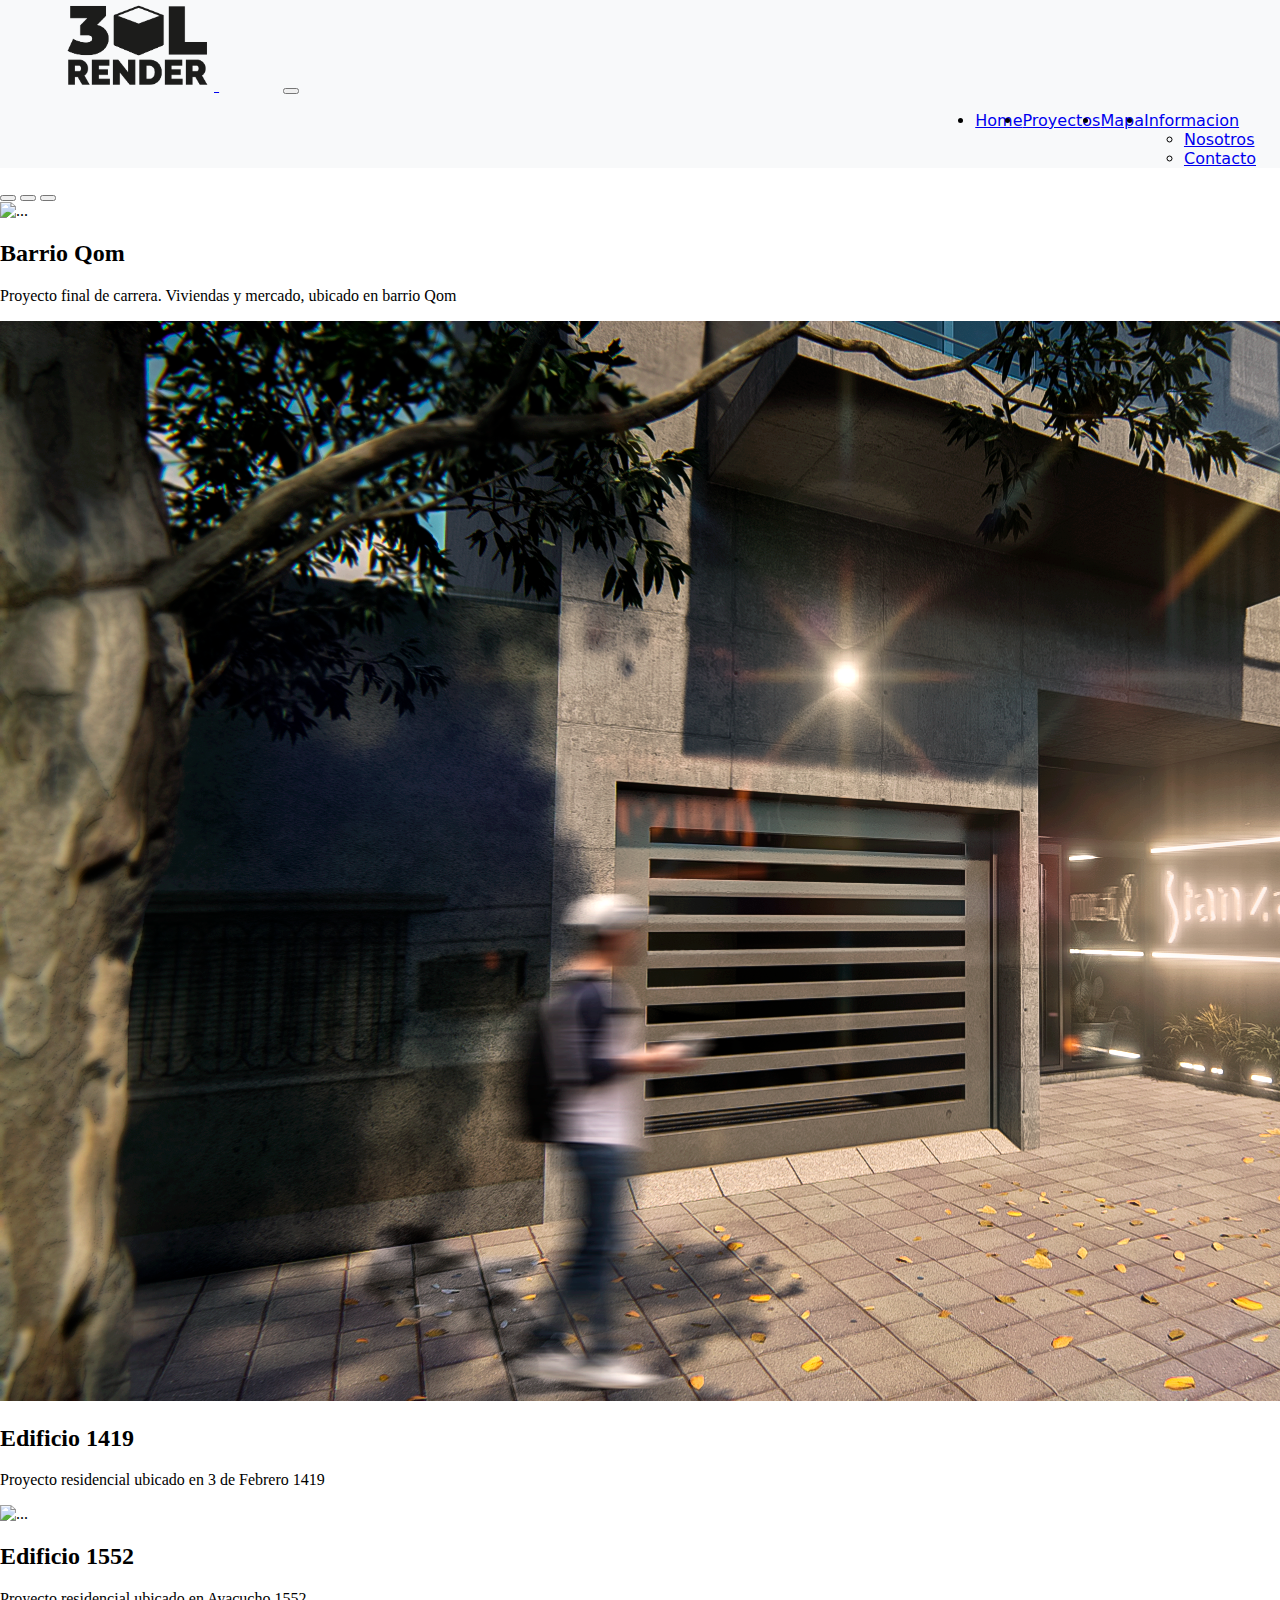
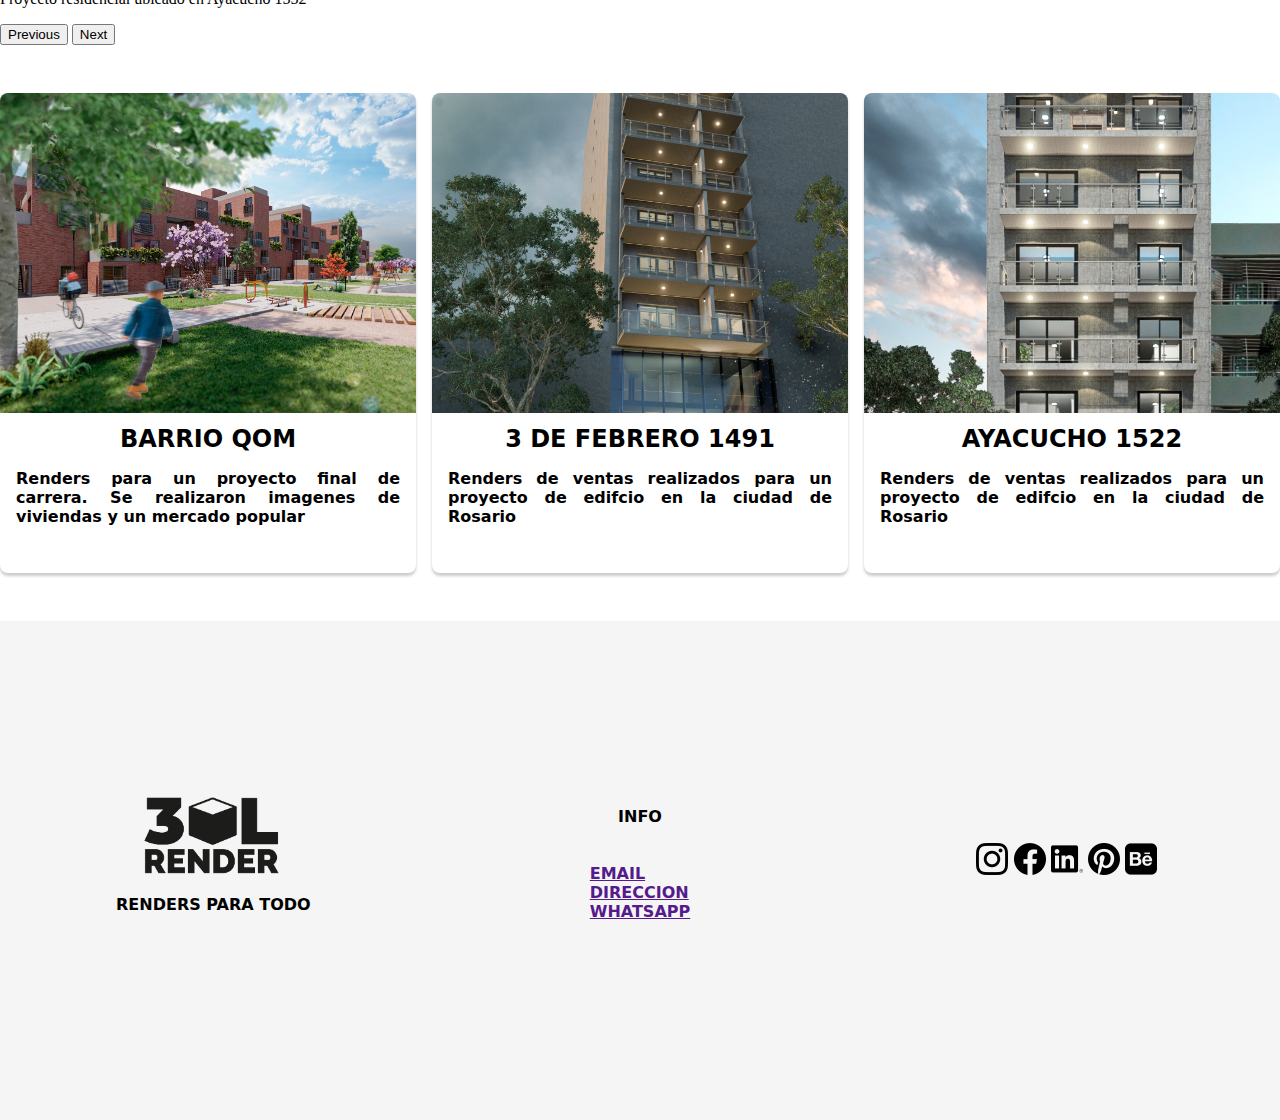
==== index.html @ 4061dcc8 "agregue los archivos a subir al repositorio e ignore la carpeta modules y los json" ====
<!DOCTYPE html>
<html lang="en">

<head>
  <meta charset="UTF-8">
  <meta http-equiv="X-UA-Compatible" content="IE=edge">
  <meta name="viewport" content="width=device-width, initial-scale=1.0">
  <meta name="Pagina Home de RENDER 3 L"
    content="Pagina web que ofrece los servicios de realizado de renders para arquitectura, ingenieria y urbanismo">
  <meta name="keywords" content="home, render, arquitectura, imagen, ingenieria, fotomontaje, infografia">
  <title> TRABAJO 02 </title>

  <!-- LINK BOOTSTRAP-->
  <link href="https://cdn.jsdelivr.net/npm/bootstrap@5.3.0-alpha3/dist/css/bootstrap.min.css" rel="stylesheet"
    integrity="sha384-KK94CHFLLe+nY2dmCWGMq91rCGa5gtU4mk92HdvYe+M/SXH301p5ILy+dN9+nJOZ" crossorigin="anonymous">

  <!-- LINK CSS-->
  <link rel="stylesheet" href="css/style.css">

  <!-- LINK GOOGLE FONTS-->
  <link rel="preconnect" href="https://fonts.googleapis.com">
  <link rel="preconnect" href="https://fonts.gstatic.com" crossorigin>
  <link href="https://fonts.googleapis.com/css2?family=Roboto:ital,wght@0,100;1,900&display=swap" rel="stylesheet">

  <!-- LINK GOOGLE FONTS SEGUNDA FUENTE-->
  <link rel="preconnect" href="https://fonts.googleapis.com">
  <link rel="preconnect" href="https://fonts.gstatic.com" crossorigin>
  <link href="https://fonts.googleapis.com/css2?family=Montserrat:wght@900&display=swap" rel="stylesheet">

</head>

<body>
  <header>
    <div class="row navbar-container ">
      <nav class="navbar navbar-expand-lg bg-body-tertiary text-black fw-bold text-uppercase fs-5">
        <div class="container-fluid container-seccion">
          <a class="navbar-brand" href="#">
            <img src="./img/logo.png" alt="logo en blanco y negro de la marca" width="150px">
          </a>
          <button class="navbar-toggler" type="button" data-bs-toggle="collapse"
            data-bs-target="#navbarSupportedContent" aria-controls="navbarSupportedContent" aria-expanded="false"
            aria-label="Toggle navigation">
            <span class="navbar-toggler-icon"></span>
          </button>
          <div class="collapse navbar-collapse" id="navbarSupportedContent">
            <ul class="navbar-nav me-auto mb-2 mb-lg-0 posicion-paginas">
              <li class="nav-item">
                <a class="nav-link active" aria-current="page" href="./index.html">Home</a>
              </li>
              <li class="nav-item">
                <a class="nav-link" href="./pages/proyectos.html">Proyectos</a>
              </li>
              <li class="nav-item">
                <a class="nav-link" href="./pages/mapa.html">Mapa</a>
              </li>
              <li class="nav-item dropdown">
                <a class="nav-link dropdown-toggle" href="#" role="button" data-bs-toggle="dropdown"
                  aria-expanded="false">
                  Informacion
                </a>
                <ul class="dropdown-menu">
                  <li><a class="dropdown-item" href="./pages/nosotros.html">Nosotros</a></li>
                  <li><a class="dropdown-item" href="./pages/contacto.html">Contacto</a></li>
                </ul>
              </li>
            </ul>
          </div>
        </div>
      </nav>
    </div>
  </header>

  <main>
    <div id="carouselExampleCaptions" class="carousel slide carousel-1 carousel-posicion">
      <div class="carousel-indicators">
        <button type="button" data-bs-target="#carouselExampleCaptions" data-bs-slide-to="0" class="active"
          aria-current="true" aria-label="Slide 1"></button>
        <button type="button" data-bs-target="#carouselExampleCaptions" data-bs-slide-to="1"
          aria-label="Slide 2"></button>
        <button type="button" data-bs-target="#carouselExampleCaptions" data-bs-slide-to="2"
          aria-label="Slide 3"></button>
      </div>
      <div class="carousel-inner">
        <div class="carousel-item active object-fit-fill">
          <img src="./img/carrousel1.png" class="d-block w-100" alt="...">
          <div class="carousel-caption d-none d-md-block">
            <h2 class="carousel-titulo text-black fw-bold text-uppercase fs-3">Barrio Qom</h2>
            <p class="carousel-parrafo text-black fs-5"> Proyecto final de carrera. Viviendas y mercado, ubicado en
              barrio Qom</p>
          </div>
        </div>
        <div class="carousel-item">
          <img src="./img/carrousel2.png" class="d-block w-100" alt="...">
          <div class="carousel-caption d-none d-md-block">
            <h2 class="carousel-titulo  text-black fw-bold text-uppercase fs-3"> Edificio 1419</h2>
            <p class="carousel-parrafo text-black fs-5"> Proyecto residencial ubicado en 3 de Febrero 1419</p>
          </div>
        </div>
        <div class="carousel-item">
          <img src="./img/carrousel3.png" class="d-block w-100" alt="...">
          <div class="carousel-caption d-none d-md-block ">
            <h2 class="carousel-titulo  text-white fw-bold text-uppercase fs-3">Edificio 1552</h2>
            <p class="carousel-parrafo text-white fs-5">Proyecto residencial ubicado en Ayacucho 1552</p>
          </div>
        </div>
      </div>
      <button class="carousel-control-prev" type="button" data-bs-target="#carouselExampleCaptions"
        data-bs-slide="prev">
        <span class="carousel-control-prev-icon" aria-hidden="true"></span>
        <span class="visually-hidden">Previous</span>
      </button>
      <button class="carousel-control-next" type="button" data-bs-target="#carouselExampleCaptions"
        data-bs-slide="next">
        <span class="carousel-control-next-icon" aria-hidden="true"></span>
        <span class="visually-hidden">Next</span>
      </button>
    </div>

    <!-- Proyectos con Flexbox y grid -->
    <div class="cajitas-contenedor">
      <div class="cajitahija">
        <img src="./img/caj1.png" alt="">
        <h3>Barrio Qom</h3>
        <p>Renders para un proyecto final de carrera. Se realizaron imagenes de viviendas y un mercado popular</p>
        <a href="./pages/proyectos.html"></a>
      </div>
      <div class="cajitahija">
        <img src="./img/caj2.png" alt="">
        <h3>3 de Febrero 1491</h3>
        <p>Renders de ventas realizados para un proyecto de edifcio en la ciudad de Rosario</p>
        <a href="./pages/proyectos.html"></a>
      </div>
      <div class="cajitahija">
        <img src="./img/caj3.png" alt="">
        <h3>Ayacucho 1522</h3>
        <p>Renders de ventas realizados para un proyecto de edifcio en la ciudad de Rosario</p>
        <a href="./pages/proyectos.html"></a>
      </div>
  </main>

  <footer>
    <div class="container-footer">
      <div class="footer-column01">
        <img src="./img/logo.png" alt="" class="logo-image">
        <p class="logo-description">Renders para todo<br></p>
      </div>
      <div class="footer-column02">
        <h4 class="footer-titles">Info</h4>
        <p class="footer-links">
          <a href="" target="_blank">
            <span class="footer-link">Email
              <br>
            </span>
          </a>
          <a href="">
            <span class="footer-link">Direccion
              <br>
            </span>
          </a>
          <a href="">
            <span class="footer-link">Whatsapp
              <br>
            </span>
          </a>
      </div>
      <br>
      <div class="footer-column03">
        <div class="icon">
          <img src="./img/instagram.png" alt="Instagram icon">
          <img src="./img/facebook.png" alt="Facebook Icon">
          <img src="./img/linkedin.png" alt="LinkedIn Icon">
          <img src="./img/pinterest.png" alt="Pinterest Icon">
          <img src="./img/behance.png" alt="Behance Icon">
        </div>
      </div>
    </div>
  </footer>

  <!-- SCRIPT -->
  <script src="https://cdn.jsdelivr.net/npm/bootstrap@5.3.0-alpha3/dist/js/bootstrap.bundle.min.js"
    integrity="sha384-ENjdO4Dr2bkBIFxQpeoTz1HIcje39Wm4jDKdf19U8gI4ddQ3GYNS7NTKfAdVQSZe"
    crossorigin="anonymous"></script>
</body>

</html>
---- css/style.css ----
body main .cajitas-contenedor {
  display: grid;
  grid-template-columns: repeat(3, 1fr);
  grid-template-rows: 100%; }

.main-contacto .formulario-contacto {
  padding: 2rem;
  margin: 1rem 3rem 5rem 3rem;
  row-gap: 2rem;
  column-gap: 2rem;
  display: flex;
  flex-direction: "";
  justify-content: center;
  align-items: ""; }
  .main-contacto .formulario-contacto .formulario-titulo {
    font-family: system-ui, -apple-system, BlinkMacSystemFont, "Segoe UI", Roboto, Oxygen, Ubuntu, Cantarell, "Open Sans", "Helvetica Neue", sans-serif;
    font-weight: 400;
    font-size: 1.5rem;
    text-transform: uppercase; }
  .main-contacto .formulario-contacto .formulario-parrafo {
    margin: 0.2rem; }

.main-mapa .mapa-contenedor {
  margin: 1rem 3rem 1rem 3rem;
  display: flex;
  flex-direction: "";
  justify-content: center;
  align-items: center; }
  .main-mapa .mapa-contenedor .mapa-titulo {
    font-family: system-ui, -apple-system, BlinkMacSystemFont, "Segoe UI", Roboto, Oxygen, Ubuntu, Cantarell, "Open Sans", "Helvetica Neue", sans-serif;
    font-weight: 300;
    font-size: 2rem;
    text-transform: uppercase;
    display: flex;
    flex-direction: "";
    justify-content: center;
    align-items: center;
    text-align: justify; }
  .main-mapa .mapa-contenedor .mapa-parrafo {
    font-family: system-ui, -apple-system, BlinkMacSystemFont, "Segoe UI", Roboto, Oxygen, Ubuntu, Cantarell, "Open Sans", "Helvetica Neue", sans-serif;
    font-weight: 100;
    font-size: 1rem;
    display: flex;
    flex-direction: "";
    justify-content: center;
    align-items: center;
    text-align: justify; }

body main .cajitas-contenedor {
  display: grid;
  grid-template-columns: repeat(3, 1fr);
  grid-template-rows: 100%; }

.main-nosotros .nosotros-titulo {
  padding: 1rem;
  margin: 1rem 3rem 1rem 3rem;
  display: flex;
  flex-direction: "";
  justify-content: center;
  align-items: center;
  font-family: system-ui, -apple-system, BlinkMacSystemFont, "Segoe UI", Roboto, Oxygen, Ubuntu, Cantarell, "Open Sans", "Helvetica Neue", sans-serif;
  font-weight: 400;
  font-size: 3rem;
  text-transform: uppercase; }

.main-nosotros .nosotros-parrafo {
  padding: 2rem;
  margin: 1rem 3rem 1rem 3rem;
  display: flex;
  flex-direction: "";
  justify-content: center;
  align-items: center;
  font-family: system-ui, -apple-system, BlinkMacSystemFont, "Segoe UI", Roboto, Oxygen, Ubuntu, Cantarell, "Open Sans", "Helvetica Neue", sans-serif;
  font-weight: 300;
  font-size: 1rem;
  text-align: justify; }

body main .cajitas-contenedor {
  display: grid;
  grid-template-columns: repeat(3, 1fr);
  grid-template-rows: 100%; }

.main-proyectos .proyectos-imagenes {
  display: grid;
  margin: 1rem 3rem 5rem 3rem;
  padding: 2rem;
  column-gap: 1rem;
  row-gap: 1rem; }
  @media screen and (min-width: 1200px) {
    .main-proyectos .proyectos-imagenes {
      grid-template-columns: repeat(6, 1fr);
      grid-template-rows: repeat(3, 20rem); } }
  @media screen and (min-width: 992px) {
    .main-proyectos .proyectos-imagenes {
      grid-template-columns: repeat(6, 1fr);
      grid-template-rows: repeat(3, 20rem); } }
  @media screen and (min-width: 600px) {
    .main-proyectos .proyectos-imagenes {
      grid-template-columns: repeat(6, 1fr);
      grid-template-rows: repeat(3, 20rem); } }
  @media screen and (max-width: 600px) {
    .main-proyectos .proyectos-imagenes {
      grid-template-columns: repeat(1fr); } }
  @media screen and (min-width: 1200px) {
    .main-proyectos .proyectos-imagenes .img-uno {
      grid-column: span 2;
      grid-row: 1; } }
  @media screen and (min-width: 992px) {
    .main-proyectos .proyectos-imagenes .img-uno {
      grid-column: span 2;
      grid-row: 1; } }
  @media screen and (min-width: 600px) {
    .main-proyectos .proyectos-imagenes .img-uno {
      grid-column: span 2;
      grid-row: 1; } }
  @media screen and (min-width: 1200px) {
    .main-proyectos .proyectos-imagenes .img-dos {
      grid-column-start: 3;
      grid-column-end: 5;
      grid-row-start: 2;
      grid-row-end: ""; } }
  @media screen and (min-width: 992px) {
    .main-proyectos .proyectos-imagenes .img-dos {
      grid-column-start: 3;
      grid-column-end: 5;
      grid-row-start: 2;
      grid-row-end: ""; } }
  @media screen and (min-width: 600px) {
    .main-proyectos .proyectos-imagenes .img-dos {
      grid-column-start: 3;
      grid-column-end: 5;
      grid-row-start: 2;
      grid-row-end: ""; } }
  @media screen and (min-width: 1200px) {
    .main-proyectos .proyectos-imagenes .img-tres {
      grid-column-start: 1;
      grid-column-end: 3;
      grid-row-start: 2;
      grid-row-end: 3; } }
  @media screen and (min-width: 992px) {
    .main-proyectos .proyectos-imagenes .img-tres {
      grid-column-start: 1;
      grid-column-end: 3;
      grid-row-start: 2;
      grid-row-end: 4; } }
  @media screen and (min-width: 600px) {
    .main-proyectos .proyectos-imagenes .img-tres {
      grid-column-start: 1;
      grid-column-end: 3;
      grid-row-start: 2;
      grid-row-end: 4; } }
  @media screen and (min-width: 1200px) {
    .main-proyectos .proyectos-imagenes .img-cuatro {
      grid-column-start: 5;
      grid-column-end: 7;
      grid-row-start: 3;
      grid-row-end: ""; } }
  @media screen and (min-width: 992px) {
    .main-proyectos .proyectos-imagenes .img-cuatro {
      grid-column-start: 5;
      grid-column-end: 7;
      grid-row-start: 3;
      grid-row-end: ""; } }
  @media screen and (min-width: 600px) {
    .main-proyectos .proyectos-imagenes .img-cuatro {
      grid-column-start: 5;
      grid-column-end: 7;
      grid-row-start: 3;
      grid-row-end: ""; } }
  @media screen and (min-width: 1200px) {
    .main-proyectos .proyectos-imagenes .img-cinco {
      grid-column-start: 4;
      grid-column-end: 6;
      grid-row-start: 1;
      grid-row-end: ""; } }
  @media screen and (min-width: 992px) {
    .main-proyectos .proyectos-imagenes .img-cinco {
      grid-column-start: 4;
      grid-column-end: 6;
      grid-row-start: 1;
      grid-row-end: ""; } }
  @media screen and (min-width: 600px) {
    .main-proyectos .proyectos-imagenes .img-cinco {
      grid-column-start: 4;
      grid-column-end: 6;
      grid-row-start: 1;
      grid-row-end: ""; } }
  .main-proyectos .proyectos-imagenes .img-seis {
    display: none; }
    @media screen and (min-width: 1200px) {
      .main-proyectos .proyectos-imagenes .img-seis {
        display: block;
        grid-column-start: 3;
        grid-column-end: 5;
        grid-row-start: 3;
        grid-row-end: ""; } }
    @media screen and (min-width: 992px) {
      .main-proyectos .proyectos-imagenes .img-seis {
        display: block;
        grid-column-start: 3;
        grid-column-end: 5;
        grid-row-start: 3;
        grid-row-end: ""; } }
    @media screen and (min-width: 600px) {
      .main-proyectos .proyectos-imagenes .img-seis {
        display: block;
        grid-column-start: 3;
        grid-column-end: 5;
        grid-row-start: 3;
        grid-row-end: ""; } }
  @media screen and (min-width: 1200px) {
    .main-proyectos .proyectos-imagenes .img-siete {
      grid-column-start: 5;
      grid-column-end: 7;
      grid-row-start: 2;
      grid-row-end: ""; } }
  @media screen and (min-width: 992px) {
    .main-proyectos .proyectos-imagenes .img-siete {
      grid-column-start: 5;
      grid-column-end: 7;
      grid-row-start: 2;
      grid-row-end: ""; } }
  @media screen and (min-width: 600px) {
    .main-proyectos .proyectos-imagenes .img-siete {
      grid-column-start: 5;
      grid-column-end: 7;
      grid-row-start: 2;
      grid-row-end: ""; } }
  .main-proyectos .proyectos-imagenes .img-ocho {
    display: none; }
    @media screen and (min-width: 1200px) {
      .main-proyectos .proyectos-imagenes .img-ocho {
        display: block;
        grid-column: 3;
        grid-row: 1;
        object-position: top 20%; } }
    @media screen and (min-width: 992px) {
      .main-proyectos .proyectos-imagenes .img-ocho {
        display: block;
        grid-column: 3;
        grid-row: 1;
        object-position: top 20%; } }
    @media screen and (min-width: 600px) {
      .main-proyectos .proyectos-imagenes .img-ocho {
        display: block;
        grid-column: 3;
        grid-row: 1;
        object-position: top 20%; } }
  .main-proyectos .proyectos-imagenes .img-nueve {
    display: none; }
    @media screen and (min-width: 1200px) {
      .main-proyectos .proyectos-imagenes .img-nueve {
        display: block;
        grid-column: 6;
        grid-row: 1; } }
    @media screen and (min-width: 992px) {
      .main-proyectos .proyectos-imagenes .img-nueve {
        display: block;
        grid-column: 6;
        grid-row: 1; } }
    @media screen and (min-width: 600px) {
      .main-proyectos .proyectos-imagenes .img-nueve {
        display: block;
        grid-column: 6;
        grid-row: 1; } }
  .main-proyectos .proyectos-imagenes div img {
    width: 100%;
    height: 100%;
    object-fit: cover;
    object-position: ""; }

/*RESET*/
body {
  margin: 0px;
  padding: 0px;
  border: 0px;
  background-color: #ffffff;
  box-sizing: border-box; }
  body header {
    background-color: #f8f9fa; }
    body header .navbar-container {
      width: 100%; }
      body header .navbar-container .navbar {
        font-family: system-ui, -apple-system, BlinkMacSystemFont, "Segoe UI", Roboto, Oxygen, Ubuntu, Cantarell, "Open Sans", "Helvetica Neue", sans-serif; }
        body header .navbar-container .navbar .container-seccion .navbar-brand {
          margin: 0rem 4rem; }
        body header .navbar-container .navbar .container-seccion .collapse .posicion-paginas {
          display: flex;
          flex-direction: "";
          justify-content: flex-end;
          align-items: "";
          width: 95%; }
          body header .navbar-container .navbar .container-seccion .collapse .posicion-paginas .nav-item .nav-link:hover {
            transform: scale(0.85); }
  body main .carousel-posicion {
    width: 100%; }
  body main .cajitas-contenedor {
    width: 90rem;
    height: 30rem;
    margin: 3rem 0rem 3rem 0rem;
    padding: ""; }
    @media screen and (min-width: 1200px) {
      body main .cajitas-contenedor {
        width: 100%;
        display: flex;
        flex-direction: "";
        justify-content: space-around;
        align-items: "";
        grid-template-columns: 1;
        column-gap: 1rem; } }
    @media screen and (min-width: 992px) {
      body main .cajitas-contenedor {
        width: 100%;
        display: flex;
        flex-direction: "";
        justify-content: space-around;
        align-items: "";
        grid-template-columns: 1;
        column-gap: 1rem; } }
    @media screen and (min-width: 600px) {
      body main .cajitas-contenedor {
        width: 100%;
        display: flex;
        flex-direction: "";
        justify-content: space-around;
        align-items: "";
        grid-template-columns: 1;
        column-gap: 1rem; } }
    @media screen and (max-width: 600px) {
      body main .cajitas-contenedor {
        width: 100%;
        height: 80rem;
        grid-template-columns: 1;
        display: flex;
        flex-direction: column;
        justify-content: center;
        align-items: center;
        flex-wrap: nowrap;
        row-gap: 1rem; } }
    @media screen and (min-width: 1200px) {
      body main .cajitas-contenedor .cajitahija {
        width: 40rem;
        height: 30rem;
        border-radius: 8px;
        box-shadow: 0px 3px 3px rgba(0, 0, 0, 0.2);
        overflow: hidden;
        text-align: center;
        transition: all 0.25s; } }
    @media screen and (min-width: 992px) {
      body main .cajitas-contenedor .cajitahija {
        width: 40rem;
        height: 30rem;
        border-radius: 8px;
        box-shadow: 0px 3px 3px rgba(0, 0, 0, 0.2);
        overflow: hidden;
        text-align: center;
        transition: all 0.25s; } }
    @media screen and (min-width: 600px) {
      body main .cajitas-contenedor .cajitahija {
        width: 30rem;
        height: 30rem;
        border-radius: 8px;
        box-shadow: 0px 3px 3px rgba(0, 0, 0, 0.2);
        overflow: hidden;
        text-align: center;
        transition: all 0.25s; } }
    @media screen and (max-width: 600px) {
      body main .cajitas-contenedor .cajitahija {
        grid-column: 1;
        width: 20rem;
        border-radius: 8px;
        box-shadow: 0px 3px 3px rgba(0, 0, 0, 0.2);
        overflow: hidden;
        text-align: center;
        transition: all 0.25s; } }
    @media screen and (min-width: 1200px) {
      body main .cajitas-contenedor .cajitahija img {
        width: 40rem;
        height: 20rem;
        object-fit: cover;
        object-position: 20%; } }
    @media screen and (min-width: 992px) {
      body main .cajitas-contenedor .cajitahija img {
        width: 40rem;
        height: 20rem;
        object-fit: cover;
        object-position: 20%; } }
    @media screen and (min-width: 600px) {
      body main .cajitas-contenedor .cajitahija img {
        width: 30rem;
        height: 20rem;
        object-fit: cover;
        object-position: 20%; } }
    @media screen and (max-width: 600px) {
      body main .cajitas-contenedor .cajitahija img {
        width: 20rem;
        height: 20rem;
        object-fit: cover;
        object-position: 20%; } }
    @media screen and (min-width: 1200px) {
      body main .cajitas-contenedor .cajitahija h3 {
        font-family: system-ui, -apple-system, BlinkMacSystemFont, "Segoe UI", Roboto, Oxygen, Ubuntu, Cantarell, "Open Sans", "Helvetica Neue", sans-serif;
        font-weight: 600;
        font-size: 1.5rem;
        margin: 0.5rem;
        text-transform: uppercase; } }
    @media screen and (min-width: 992px) {
      body main .cajitas-contenedor .cajitahija h3 {
        font-family: system-ui, -apple-system, BlinkMacSystemFont, "Segoe UI", Roboto, Oxygen, Ubuntu, Cantarell, "Open Sans", "Helvetica Neue", sans-serif;
        font-weight: 600;
        font-size: 1.5rem;
        margin: 0.5rem;
        text-transform: uppercase; } }
    @media screen and (min-width: 600px) {
      body main .cajitas-contenedor .cajitahija h3 {
        font-family: system-ui, -apple-system, BlinkMacSystemFont, "Segoe UI", Roboto, Oxygen, Ubuntu, Cantarell, "Open Sans", "Helvetica Neue", sans-serif;
        font-weight: 600;
        font-size: 1.5rem;
        margin: 0.5rem;
        text-transform: uppercase; } }
    @media screen and (max-width: 600px) {
      body main .cajitas-contenedor .cajitahija h3 {
        font-family: system-ui, -apple-system, BlinkMacSystemFont, "Segoe UI", Roboto, Oxygen, Ubuntu, Cantarell, "Open Sans", "Helvetica Neue", sans-serif;
        font-weight: 200;
        font-size: 1rem;
        margin: 0.5rem;
        text-transform: uppercase; } }
    @media screen and (min-width: 1200px) {
      body main .cajitas-contenedor .cajitahija p {
        font-family: system-ui, -apple-system, BlinkMacSystemFont, "Segoe UI", Roboto, Oxygen, Ubuntu, Cantarell, "Open Sans", "Helvetica Neue", sans-serif;
        font-weight: 600;
        font-size: 1rem;
        margin: 1rem;
        text-align: justify;
        text-transform: ""; } }
    @media screen and (min-width: 992px) {
      body main .cajitas-contenedor .cajitahija p {
        font-family: system-ui, -apple-system, BlinkMacSystemFont, "Segoe UI", Roboto, Oxygen, Ubuntu, Cantarell, "Open Sans", "Helvetica Neue", sans-serif;
        font-weight: 600;
        font-size: 1rem;
        margin: 1rem;
        text-align: justify;
        text-transform: ""; } }
    @media screen and (min-width: 600px) {
      body main .cajitas-contenedor .cajitahija p {
        font-family: system-ui, -apple-system, BlinkMacSystemFont, "Segoe UI", Roboto, Oxygen, Ubuntu, Cantarell, "Open Sans", "Helvetica Neue", sans-serif;
        font-weight: 600;
        font-size: 1rem;
        margin: 1rem;
        text-align: justify;
        text-transform: ""; } }
    @media screen and (max-width: 600px) {
      body main .cajitas-contenedor .cajitahija p {
        font-family: system-ui, -apple-system, BlinkMacSystemFont, "Segoe UI", Roboto, Oxygen, Ubuntu, Cantarell, "Open Sans", "Helvetica Neue", sans-serif;
        font-weight: 600;
        font-size: 0.9rem;
        margin: 1rem;
        text-align: justify;
        text-transform: ""; } }
  body footer .container-footer {
    background-color: whitesmoke;
    font-family: system-ui, -apple-system, BlinkMacSystemFont, "Segoe UI", Roboto, Oxygen, Ubuntu, Cantarell, "Open Sans", "Helvetica Neue", sans-serif;
    font-weight: "";
    font-size: "";
    text-align: "";
    text-transform: uppercase; }
    @media screen and (min-width: 1200px) {
      body footer .container-footer {
        width: 100%;
        height: "";
        display: grid;
        grid-template-columns: repeat(3, 1fr);
        grid-template-rows: 30rem; } }
    @media screen and (min-width: 992px) {
      body footer .container-footer {
        width: 100%;
        height: "";
        display: grid;
        grid-template-columns: repeat(3, 1fr);
        grid-template-rows: 30rem; } }
    @media screen and (min-width: 600px) {
      body footer .container-footer {
        width: 100%;
        height: "";
        display: grid;
        grid-template-columns: repeat(3, 1fr);
        grid-template-rows: 30rem; } }
    @media screen and (max-width: 600px) {
      body footer .container-footer {
        width: 100%;
        height: "";
        display: flex;
        flex-direction: column;
        justify-content: "";
        align-items: ""; } }
    @media screen and (min-width: 1200px) {
      body footer .container-footer .footer-column01 {
        grid-column: 1;
        grid-row: 1;
        display: flex;
        flex-direction: column;
        justify-content: center;
        align-items: center;
        font-family: "";
        font-weight: 600;
        font-size: 1rem; } }
    @media screen and (min-width: 992px) {
      body footer .container-footer .footer-column01 {
        grid-column: 1;
        grid-row: 1;
        display: flex;
        flex-direction: column;
        justify-content: center;
        align-items: center;
        font-family: "";
        font-weight: 600;
        font-size: 1rem; } }
    @media screen and (min-width: 600px) {
      body footer .container-footer .footer-column01 {
        grid-column: 1;
        grid-row: 1;
        display: flex;
        flex-direction: column;
        justify-content: center;
        align-items: center;
        font-family: "";
        font-weight: 600;
        font-size: 1rem; } }
    @media screen and (max-width: 600px) {
      body footer .container-footer .footer-column01 {
        display: flex;
        flex-direction: column;
        justify-content: center;
        align-items: center;
        font-family: "";
        font-weight: 600;
        font-size: 1rem; } }
    @media screen and (min-width: 1200px) {
      body footer .container-footer .footer-column01 .logo-image {
        width: 10rem; } }
    @media screen and (min-width: 992px) {
      body footer .container-footer .footer-column01 .logo-image {
        width: 10rem; } }
    @media screen and (min-width: 600px) {
      body footer .container-footer .footer-column01 .logo-image {
        width: 9rem; } }
    @media screen and (max-width: 600px) {
      body footer .container-footer .footer-column01 .logo-image {
        width: 8rem; } }
    body footer .container-footer .footer-column01 .logo-description {
      font-family: system-ui, -apple-system, BlinkMacSystemFont, "Segoe UI", Roboto, Oxygen, Ubuntu, Cantarell, "Open Sans", "Helvetica Neue", sans-serif; }
    @media screen and (min-width: 1200px) {
      body footer .container-footer .footer-column02 {
        grid-column: 2;
        grid-row: 1;
        display: flex;
        flex-direction: column;
        justify-content: center;
        align-items: center;
        font-family: system-ui, -apple-system, BlinkMacSystemFont, "Segoe UI", Roboto, Oxygen, Ubuntu, Cantarell, "Open Sans", "Helvetica Neue", sans-serif;
        font-weight: 600;
        font-size: 1rem; } }
    @media screen and (min-width: 992px) {
      body footer .container-footer .footer-column02 {
        grid-column: 2;
        grid-row: 1;
        display: flex;
        flex-direction: column;
        justify-content: center;
        align-items: center;
        font-family: system-ui, -apple-system, BlinkMacSystemFont, "Segoe UI", Roboto, Oxygen, Ubuntu, Cantarell, "Open Sans", "Helvetica Neue", sans-serif;
        font-weight: 600;
        font-size: 1rem; } }
    @media screen and (min-width: 600px) {
      body footer .container-footer .footer-column02 {
        grid-column: 2;
        grid-row: 1;
        display: flex;
        flex-direction: column;
        justify-content: center;
        align-items: center;
        font-family: system-ui, -apple-system, BlinkMacSystemFont, "Segoe UI", Roboto, Oxygen, Ubuntu, Cantarell, "Open Sans", "Helvetica Neue", sans-serif;
        font-weight: 600;
        font-size: 1rem; } }
    @media screen and (max-width: 600px) {
      body footer .container-footer .footer-column02 {
        display: flex;
        flex-direction: column;
        justify-content: center;
        align-items: center;
        font-family: system-ui, -apple-system, BlinkMacSystemFont, "Segoe UI", Roboto, Oxygen, Ubuntu, Cantarell, "Open Sans", "Helvetica Neue", sans-serif;
        font-weight: 600;
        font-size: 1rem; } }
    @media screen and (min-width: 1200px) {
      body footer .container-footer .footer-column03 {
        grid-column: 3;
        grid-row: 1;
        display: flex;
        flex-direction: "";
        justify-content: center;
        align-items: center; } }
    @media screen and (min-width: 992px) {
      body footer .container-footer .footer-column03 {
        grid-column: 3;
        grid-row: 1;
        display: flex;
        flex-direction: "";
        justify-content: center;
        align-items: center; } }
    @media screen and (min-width: 600px) {
      body footer .container-footer .footer-column03 {
        grid-column: 3;
        grid-row: 1;
        display: flex;
        flex-direction: "";
        justify-content: center;
        align-items: center; } }
    @media screen and (max-width: 600px) {
      body footer .container-footer .footer-column03 {
        display: flex;
        flex-direction: "";
        justify-content: center;
        align-items: center; } }
    body footer .container-footer .footer-column03 .icon img {
      width: 2rem;
      height: 2em; }
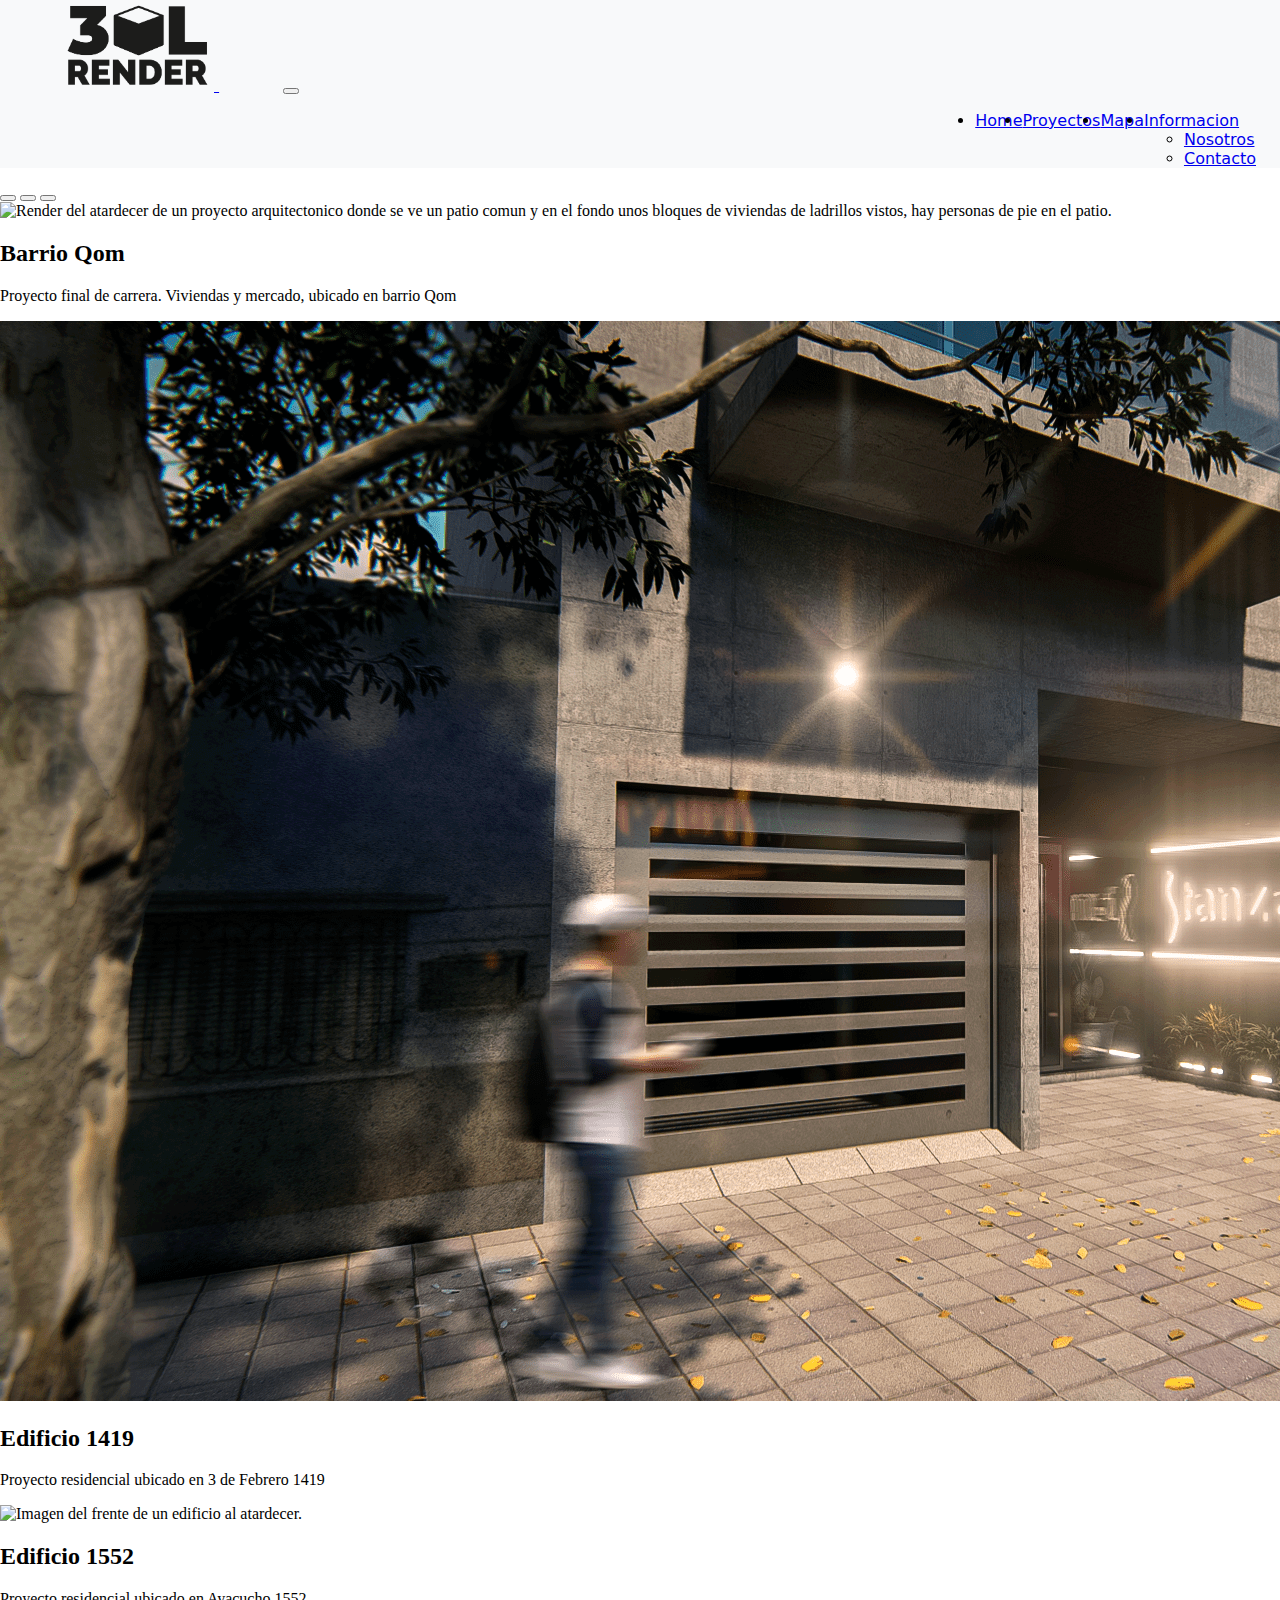
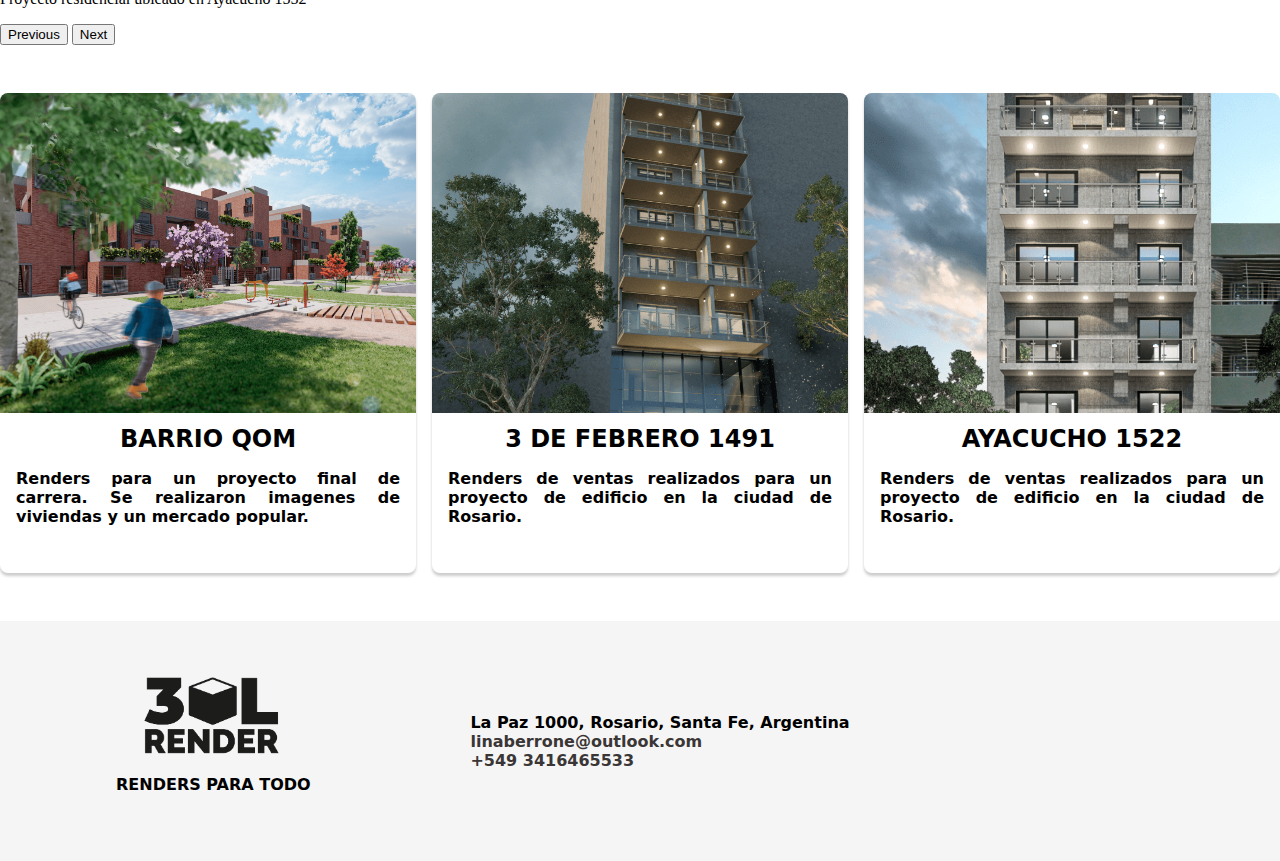
==== commit 085474c4: "trabajo final terminado y modificado con ultimas correcciones" ====
--- a/index.html
+++ b/index.html
@@ -27,12 +27,15 @@
   <link rel="preconnect" href="https://fonts.gstatic.com" crossorigin>
   <link href="https://fonts.googleapis.com/css2?family=Montserrat:wght@900&display=swap" rel="stylesheet">
 
+  <!-- SCRIPT FONTAWESOME ICONS-->
+  <script src="https://kit.fontawesome.com/64fb228fc5.js" crossorigin="anonymous"></script>
+
 </head>
 
 <body>
   <header>
     <div class="row navbar-container ">
-      <nav class="navbar navbar-expand-lg bg-body-tertiary text-black fw-bold text-uppercase fs-5">
+      <nav class="navbar navbar-expand-lg bg-body-tertiary fw-bold text-uppercase fs-5">
         <div class="container-fluid container-seccion">
           <a class="navbar-brand" href="#">
             <img src="./img/logo.png" alt="logo en blanco y negro de la marca" width="150px">
@@ -82,7 +85,8 @@
       </div>
       <div class="carousel-inner">
         <div class="carousel-item active object-fit-fill">
-          <img src="./img/carrousel1.png" class="d-block w-100" alt="...">
+          <img src="./img/carrousel1.png" class="d-block w-100"
+            alt="Render del atardecer de un proyecto arquitectonico donde se ve un patio comun y en el fondo unos bloques de viviendas de ladrillos vistos, hay personas de pie en el patio.">
           <div class="carousel-caption d-none d-md-block">
             <h2 class="carousel-titulo text-black fw-bold text-uppercase fs-3">Barrio Qom</h2>
             <p class="carousel-parrafo text-black fs-5"> Proyecto final de carrera. Viviendas y mercado, ubicado en
@@ -90,14 +94,15 @@
           </div>
         </div>
         <div class="carousel-item">
-          <img src="./img/carrousel2.png" class="d-block w-100" alt="...">
+          <img src="./img/carrousel2.png" class="d-block w-100"
+            alt="Imagen del frente de un edificio con la vereda, por la que camina una persona y esta saliendo un auto.">
           <div class="carousel-caption d-none d-md-block">
             <h2 class="carousel-titulo  text-black fw-bold text-uppercase fs-3"> Edificio 1419</h2>
             <p class="carousel-parrafo text-black fs-5"> Proyecto residencial ubicado en 3 de Febrero 1419</p>
           </div>
         </div>
         <div class="carousel-item">
-          <img src="./img/carrousel3.png" class="d-block w-100" alt="...">
+          <img src="./img/carrousel3.png" class="d-block w-100" alt="Imagen del frente de un edificio al atardecer.">
           <div class="carousel-caption d-none d-md-block ">
             <h2 class="carousel-titulo  text-white fw-bold text-uppercase fs-3">Edificio 1552</h2>
             <p class="carousel-parrafo text-white fs-5">Proyecto residencial ubicado en Ayacucho 1552</p>
@@ -119,21 +124,22 @@
     <!-- Proyectos con Flexbox y grid -->
     <div class="cajitas-contenedor">
       <div class="cajitahija">
-        <img src="./img/caj1.png" alt="">
+        <img src="./img/caj1.png"
+          alt="Imagen del patio de un complejo de viviendas de ladrillo visto, con un espacio verde de frente donde se ven adultos realizando diferentes actividades y niños jugando.">
         <h3>Barrio Qom</h3>
-        <p>Renders para un proyecto final de carrera. Se realizaron imagenes de viviendas y un mercado popular</p>
+        <p>Renders para un proyecto final de carrera. Se realizaron imagenes de viviendas y un mercado popular.</p>
         <a href="./pages/proyectos.html"></a>
       </div>
       <div class="cajitahija">
-        <img src="./img/caj2.png" alt="">
+        <img src="./img/caj2.png" alt="Frente completo de un edificio realizado en hormigon con balcones iluminados.">
         <h3>3 de Febrero 1491</h3>
-        <p>Renders de ventas realizados para un proyecto de edifcio en la ciudad de Rosario</p>
+        <p>Renders de ventas realizados para un proyecto de edificio en la ciudad de Rosario.</p>
         <a href="./pages/proyectos.html"></a>
       </div>
       <div class="cajitahija">
-        <img src="./img/caj3.png" alt="">
+        <img src="./img/caj3.png" alt="Imagen al atardecer de un edificio de frente, realizado en hormigon visto.">
         <h3>Ayacucho 1522</h3>
-        <p>Renders de ventas realizados para un proyecto de edifcio en la ciudad de Rosario</p>
+        <p>Renders de ventas realizados para un proyecto de edificio en la ciudad de Rosario.</p>
         <a href="./pages/proyectos.html"></a>
       </div>
   </main>
@@ -141,42 +147,52 @@
   <footer>
     <div class="container-footer">
       <div class="footer-column01">
-        <img src="./img/logo.png" alt="" class="logo-image">
+        <img src="./img/logo.png" alt="logo de la marca en blanco y negro 3LRENDER" class="logo-image">
         <p class="logo-description">Renders para todo<br></p>
       </div>
       <div class="footer-column02">
-        <h4 class="footer-titles">Info</h4>
-        <p class="footer-links">
-          <a href="" target="_blank">
-            <span class="footer-link">Email
-              <br>
-            </span>
-          </a>
-          <a href="">
-            <span class="footer-link">Direccion
-              <br>
-            </span>
-          </a>
-          <a href="">
-            <span class="footer-link">Whatsapp
-              <br>
-            </span>
-          </a>
-      </div>
-      <br>
+
+        <ul>
+          <li>
+            <i class="fa-solid fa-location-dot" style="color: #3b3636;"></i>
+            La Paz 1000, Rosario, Santa Fe, Argentina
+          </li>
+          <a href="mailto:linaberrone@outlook.com" class="list-link">
+            <li>
+              <i class="fa-regular fa-envelope" style="color: #3b3636;"></i>
+              linaberrone@outlook.com
+            </li>
+          </a>
+          <a href="https://api.whatsapp.com/send?phone=5493416465533" class="list-link">
+            <li>
+              <i class="fa-brands fa-whatsapp" style="color: #3b3636;"></i>
+              +549 3416465533
+            </li>
+          </a>
+        </ul>
+      </div>
       <div class="footer-column03">
-        <div class="icon">
-          <img src="./img/instagram.png" alt="Instagram icon">
-          <img src="./img/facebook.png" alt="Facebook Icon">
-          <img src="./img/linkedin.png" alt="LinkedIn Icon">
-          <img src="./img/pinterest.png" alt="Pinterest Icon">
-          <img src="./img/behance.png" alt="Behance Icon">
-        </div>
-      </div>
-    </div>
+        <div class="socialmedia-icons">
+          <a href="" class="icon-link">
+            <i class="fa-brands fa-instagram fa-2xl" style="color: #3b3636;"></i>
+          </a>
+          <a href="" class="icon-link">
+            <i class="fa-brands fa-square-facebook fa-2xl" style="color: #3b3636;"></i>
+          </a>
+          <a href="" class="icon-link">
+            <i class="fa-brands fa-linkedin fa-2xl" style="color: #3b3636;"></i>
+          </a>
+          <a href="" class="icon-link">
+            <i class="fa-brands fa-square-pinterest fa-2xl" style="color: #3b3636;"></i>
+          </a>
+          <a href="" class="icon-link">
+            <i class="fa-brands fa-square-behance fa-2xl" style="color: #3b3636;"></i>
+          </a>
+        </div>
+      </div>
   </footer>
 
-  <!-- SCRIPT -->
+  <!-- SCRIPT BOOTSTRAP -->
   <script src="https://cdn.jsdelivr.net/npm/bootstrap@5.3.0-alpha3/dist/js/bootstrap.bundle.min.js"
     integrity="sha384-ENjdO4Dr2bkBIFxQpeoTz1HIcje39Wm4jDKdf19U8gI4ddQ3GYNS7NTKfAdVQSZe"
     crossorigin="anonymous"></script>
--- a/css/style.css
+++ b/css/style.css
@@ -3,77 +3,172 @@
   grid-template-columns: repeat(3, 1fr);
   grid-template-rows: 100%; }
 
-.main-contacto .formulario-contacto {
-  padding: 2rem;
-  margin: 1rem 3rem 5rem 3rem;
-  row-gap: 2rem;
-  column-gap: 2rem;
-  display: flex;
-  flex-direction: "";
-  justify-content: center;
-  align-items: ""; }
-  .main-contacto .formulario-contacto .formulario-titulo {
-    font-family: system-ui, -apple-system, BlinkMacSystemFont, "Segoe UI", Roboto, Oxygen, Ubuntu, Cantarell, "Open Sans", "Helvetica Neue", sans-serif;
-    font-weight: 400;
-    font-size: 1.5rem;
-    text-transform: uppercase; }
-  .main-contacto .formulario-contacto .formulario-parrafo {
-    margin: 0.2rem; }
+.main-contacto .contact-container {
+  width: 100%;
+  height: 100%;
+  background-color: #ffffff;
+  display: grid;
+  grid-template-columns: 40%, 30%, 30%;
+  grid-template-rows: 55rem; }
+  .main-contacto .contact-container .left-col {
+    grid-column-start: 1;
+    grid-column-end: 2;
+    grid-row-start: 1;
+    grid-row-end: 1; }
+    .main-contacto .contact-container .left-col .imagen-contacto {
+      width: 100%;
+      height: 100%;
+      object-fit: cover;
+      object-position: ""; }
+      @media screen and (max-width: 600px) {
+        .main-contacto .contact-container .left-col .imagen-contacto {
+          display: none; } }
+  .main-contacto .contact-container .right-col {
+    grid-column-start: 2;
+    grid-column-end: 4;
+    grid-row-start: 1;
+    grid-row-end: 1;
+    padding: 6rem 3rem; }
+    .main-contacto .contact-container .right-col .formulario-titulo {
+      font-family: "Montserrat", sans-serif;
+      font-weight: 300;
+      font-size: 2.5rem;
+      text-transform: uppercase;
+      letter-spacing: 0.5rem; }
+    .main-contacto .contact-container .right-col p {
+      font-family: "Montserrat", sans-serif;
+      font-weight: 300;
+      font-size: 1rem;
+      text-align: justify;
+      width: 100%; }
+    .main-contacto .contact-container .right-col .contact-form {
+      width: 100%;
+      position: relative;
+      margin-top: 2rem;
+      padding: 1rem 0; }
+      .main-contacto .contact-container .right-col .contact-form fieldset .formulario-parrafo label {
+        width: 100%;
+        display: block;
+        font-family: system-ui, -apple-system, BlinkMacSystemFont, "Segoe UI", Roboto, Oxygen, Ubuntu, Cantarell, "Open Sans", "Helvetica Neue", sans-serif;
+        font-weight: 600;
+        font-size: 0.9rem;
+        letter-spacing: 0.1rem;
+        text-transform: uppercase; }
+      .main-contacto .contact-container .right-col .contact-form fieldset .formulario-parrafo input {
+        width: 100%;
+        display: block;
+        font-family: "Montserrat", sans-serif;
+        font-weight: 300;
+        font-size: 0.8rem;
+        border: none;
+        border-bottom: 1px solid #3B3636;
+        padding: 0.5rem 0;
+        margin-bottom: 1rem;
+        outline: none; }
+      .main-contacto .contact-container .right-col .contact-form fieldset .formulario-parrafo textarea {
+        width: 100%;
+        display: block;
+        font-family: "Montserrat", sans-serif;
+        font-weight: 300;
+        font-size: 0.8rem;
+        border: none;
+        border-bottom: 1px solid #3B3636;
+        padding: 0.5rem 0;
+        margin-bottom: 1rem;
+        outline: none; }
+      .main-contacto .contact-container .right-col .contact-form fieldset .formulario-parrafo button {
+        font-family: system-ui, -apple-system, BlinkMacSystemFont, "Segoe UI", Roboto, Oxygen, Ubuntu, Cantarell, "Open Sans", "Helvetica Neue", sans-serif;
+        font-weight: 500;
+        font-size: "";
+        text-transform: uppercase;
+        background: #3B3636;
+        color: #ffffff;
+        width: 10rem;
+        height: 2.25rem;
+        border: none;
+        border-radius: 2px;
+        outline: none;
+        cursor: pointer; }
 
 .main-mapa .mapa-contenedor {
   margin: 1rem 3rem 1rem 3rem;
   display: flex;
-  flex-direction: "";
+  flex-direction: column;
   justify-content: center;
   align-items: center; }
-  .main-mapa .mapa-contenedor .mapa-titulo {
-    font-family: system-ui, -apple-system, BlinkMacSystemFont, "Segoe UI", Roboto, Oxygen, Ubuntu, Cantarell, "Open Sans", "Helvetica Neue", sans-serif;
-    font-weight: 300;
-    font-size: 2rem;
-    text-transform: uppercase;
+  .main-mapa .mapa-contenedor .mapa-interactivo {
     display: flex;
-    flex-direction: "";
+    flex-direction: column;
     justify-content: center;
     align-items: center;
-    text-align: justify; }
-  .main-mapa .mapa-contenedor .mapa-parrafo {
-    font-family: system-ui, -apple-system, BlinkMacSystemFont, "Segoe UI", Roboto, Oxygen, Ubuntu, Cantarell, "Open Sans", "Helvetica Neue", sans-serif;
-    font-weight: 100;
-    font-size: 1rem;
-    display: flex;
-    flex-direction: "";
-    justify-content: center;
-    align-items: center;
-    text-align: justify; }
+    width: 100%;
+    height: 40rem; }
+    .main-mapa .mapa-contenedor .mapa-interactivo iframe {
+      width: 35rem;
+      height: 35rem; }
+      @media screen and (max-width: 600px) {
+        .main-mapa .mapa-contenedor .mapa-interactivo iframe {
+          width: 25rem;
+          height: 25rem; } }
+
+.main-mapa .mapa-titulo {
+  font-family: system-ui, -apple-system, BlinkMacSystemFont, "Segoe UI", Roboto, Oxygen, Ubuntu, Cantarell, "Open Sans", "Helvetica Neue", sans-serif;
+  font-weight: 400;
+  font-size: 2rem;
+  text-transform: uppercase;
+  text-align: justify;
+  letter-spacing: 0.32rem;
+  margin: 1rem; }
+  @media screen and (min-width: 600px) {
+    .main-mapa .mapa-titulo {
+      font-family: system-ui, -apple-system, BlinkMacSystemFont, "Segoe UI", Roboto, Oxygen, Ubuntu, Cantarell, "Open Sans", "Helvetica Neue", sans-serif;
+      font-weight: 400;
+      font-size: 1.5rem;
+      text-align: center; } }
+  @media screen and (max-width: 600px) {
+    .main-mapa .mapa-titulo {
+      font-family: system-ui, -apple-system, BlinkMacSystemFont, "Segoe UI", Roboto, Oxygen, Ubuntu, Cantarell, "Open Sans", "Helvetica Neue", sans-serif;
+      font-weight: 400;
+      font-size: 1.5rem;
+      text-align: center; } }
+
+.main-mapa .mapa-parrafo {
+  font-family: system-ui, -apple-system, BlinkMacSystemFont, "Segoe UI", Roboto, Oxygen, Ubuntu, Cantarell, "Open Sans", "Helvetica Neue", sans-serif;
+  font-weight: 100;
+  font-size: 1rem; }
+  @media screen and (max-width: 600px) {
+    .main-mapa .mapa-parrafo {
+      font-family: system-ui, -apple-system, BlinkMacSystemFont, "Segoe UI", Roboto, Oxygen, Ubuntu, Cantarell, "Open Sans", "Helvetica Neue", sans-serif;
+      font-weight: 300;
+      font-size: 1rem;
+      text-align: justify; } }
 
 body main .cajitas-contenedor {
   display: grid;
   grid-template-columns: repeat(3, 1fr);
   grid-template-rows: 100%; }
 
-.main-nosotros .nosotros-titulo {
-  padding: 1rem;
-  margin: 1rem 3rem 1rem 3rem;
+.main-nosotros {
+  width: 100%;
+  height: 35rem;
   display: flex;
-  flex-direction: "";
+  flex-direction: column;
   justify-content: center;
-  align-items: center;
-  font-family: system-ui, -apple-system, BlinkMacSystemFont, "Segoe UI", Roboto, Oxygen, Ubuntu, Cantarell, "Open Sans", "Helvetica Neue", sans-serif;
-  font-weight: 400;
-  font-size: 3rem;
-  text-transform: uppercase; }
-
-.main-nosotros .nosotros-parrafo {
-  padding: 2rem;
-  margin: 1rem 3rem 1rem 3rem;
-  display: flex;
-  flex-direction: "";
-  justify-content: center;
-  align-items: center;
-  font-family: system-ui, -apple-system, BlinkMacSystemFont, "Segoe UI", Roboto, Oxygen, Ubuntu, Cantarell, "Open Sans", "Helvetica Neue", sans-serif;
-  font-weight: 300;
-  font-size: 1rem;
-  text-align: justify; }
+  align-items: center; }
+  .main-nosotros .nosotros-titulo {
+    padding: 1rem;
+    margin: 1rem 3rem 1rem 3rem;
+    font-family: system-ui, -apple-system, BlinkMacSystemFont, "Segoe UI", Roboto, Oxygen, Ubuntu, Cantarell, "Open Sans", "Helvetica Neue", sans-serif;
+    font-weight: 400;
+    font-size: 3rem;
+    text-transform: uppercase; }
+  .main-nosotros .nosotros-parrafo {
+    padding: 2rem;
+    margin: 1rem 3rem 1rem 3rem;
+    font-family: system-ui, -apple-system, BlinkMacSystemFont, "Segoe UI", Roboto, Oxygen, Ubuntu, Cantarell, "Open Sans", "Helvetica Neue", sans-serif;
+    font-weight: 300;
+    font-size: 1rem;
+    text-align: justify; }
 
 body main .cajitas-contenedor {
   display: grid;
@@ -461,30 +556,28 @@
     background-color: whitesmoke;
     font-family: system-ui, -apple-system, BlinkMacSystemFont, "Segoe UI", Roboto, Oxygen, Ubuntu, Cantarell, "Open Sans", "Helvetica Neue", sans-serif;
     font-weight: "";
-    font-size: "";
-    text-align: "";
-    text-transform: uppercase; }
+    font-size: ""; }
     @media screen and (min-width: 1200px) {
       body footer .container-footer {
         width: 100%;
         height: "";
         display: grid;
         grid-template-columns: repeat(3, 1fr);
-        grid-template-rows: 30rem; } }
+        grid-template-rows: 15rem; } }
     @media screen and (min-width: 992px) {
       body footer .container-footer {
         width: 100%;
         height: "";
         display: grid;
         grid-template-columns: repeat(3, 1fr);
-        grid-template-rows: 30rem; } }
+        grid-template-rows: 15rem; } }
     @media screen and (min-width: 600px) {
       body footer .container-footer {
         width: 100%;
         height: "";
         display: grid;
         grid-template-columns: repeat(3, 1fr);
-        grid-template-rows: 30rem; } }
+        grid-template-rows: 15rem; } }
     @media screen and (max-width: 600px) {
       body footer .container-footer {
         width: 100%;
@@ -493,62 +586,65 @@
         flex-direction: column;
         justify-content: "";
         align-items: ""; } }
-    @media screen and (min-width: 1200px) {
-      body footer .container-footer .footer-column01 {
-        grid-column: 1;
-        grid-row: 1;
-        display: flex;
-        flex-direction: column;
-        justify-content: center;
-        align-items: center;
-        font-family: "";
-        font-weight: 600;
-        font-size: 1rem; } }
-    @media screen and (min-width: 992px) {
-      body footer .container-footer .footer-column01 {
-        grid-column: 1;
-        grid-row: 1;
-        display: flex;
-        flex-direction: column;
-        justify-content: center;
-        align-items: center;
-        font-family: "";
-        font-weight: 600;
-        font-size: 1rem; } }
-    @media screen and (min-width: 600px) {
-      body footer .container-footer .footer-column01 {
-        grid-column: 1;
-        grid-row: 1;
-        display: flex;
-        flex-direction: column;
-        justify-content: center;
-        align-items: center;
-        font-family: "";
-        font-weight: 600;
-        font-size: 1rem; } }
-    @media screen and (max-width: 600px) {
-      body footer .container-footer .footer-column01 {
-        display: flex;
-        flex-direction: column;
-        justify-content: center;
-        align-items: center;
-        font-family: "";
-        font-weight: 600;
-        font-size: 1rem; } }
-    @media screen and (min-width: 1200px) {
-      body footer .container-footer .footer-column01 .logo-image {
-        width: 10rem; } }
-    @media screen and (min-width: 992px) {
-      body footer .container-footer .footer-column01 .logo-image {
-        width: 10rem; } }
-    @media screen and (min-width: 600px) {
-      body footer .container-footer .footer-column01 .logo-image {
-        width: 9rem; } }
-    @media screen and (max-width: 600px) {
-      body footer .container-footer .footer-column01 .logo-image {
-        width: 8rem; } }
-    body footer .container-footer .footer-column01 .logo-description {
-      font-family: system-ui, -apple-system, BlinkMacSystemFont, "Segoe UI", Roboto, Oxygen, Ubuntu, Cantarell, "Open Sans", "Helvetica Neue", sans-serif; }
+    body footer .container-footer .footer-column01 {
+      text-align: "";
+      text-transform: uppercase; }
+      @media screen and (min-width: 1200px) {
+        body footer .container-footer .footer-column01 {
+          grid-column: 1;
+          grid-row: 1;
+          display: flex;
+          flex-direction: column;
+          justify-content: center;
+          align-items: center;
+          font-family: "";
+          font-weight: 600;
+          font-size: 1rem; } }
+      @media screen and (min-width: 992px) {
+        body footer .container-footer .footer-column01 {
+          grid-column: 1;
+          grid-row: 1;
+          display: flex;
+          flex-direction: column;
+          justify-content: center;
+          align-items: center;
+          font-family: "";
+          font-weight: 600;
+          font-size: 1rem; } }
+      @media screen and (min-width: 600px) {
+        body footer .container-footer .footer-column01 {
+          grid-column: 1;
+          grid-row: 1;
+          display: flex;
+          flex-direction: column;
+          justify-content: center;
+          align-items: center;
+          font-family: "";
+          font-weight: 600;
+          font-size: 1rem; } }
+      @media screen and (max-width: 600px) {
+        body footer .container-footer .footer-column01 {
+          display: flex;
+          flex-direction: column;
+          justify-content: center;
+          align-items: center;
+          font-family: "";
+          font-weight: 600;
+          font-size: 1rem; } }
+      @media screen and (min-width: 1200px) {
+        body footer .container-footer .footer-column01 .logo-image {
+          width: 10rem; } }
+      @media screen and (min-width: 992px) {
+        body footer .container-footer .footer-column01 .logo-image {
+          width: 10rem; } }
+      @media screen and (min-width: 600px) {
+        body footer .container-footer .footer-column01 .logo-image {
+          width: 9rem; } }
+      @media screen and (max-width: 600px) {
+        body footer .container-footer .footer-column01 .logo-image {
+          width: 8rem; } }
+      body footer .container-footer .footer-column01 .logo-description {
+        font-family: system-ui, -apple-system, BlinkMacSystemFont, "Segoe UI", Roboto, Oxygen, Ubuntu, Cantarell, "Open Sans", "Helvetica Neue", sans-serif; }
     @media screen and (min-width: 1200px) {
       body footer .container-footer .footer-column02 {
         grid-column: 2;
@@ -591,12 +687,20 @@
         font-family: system-ui, -apple-system, BlinkMacSystemFont, "Segoe UI", Roboto, Oxygen, Ubuntu, Cantarell, "Open Sans", "Helvetica Neue", sans-serif;
         font-weight: 600;
         font-size: 1rem; } }
+    body footer .container-footer .footer-column02 h4 {
+      text-align: "";
+      text-transform: uppercase; }
+    body footer .container-footer .footer-column02 ul {
+      list-style: none; }
+      body footer .container-footer .footer-column02 ul .list-link {
+        text-decoration: none;
+        color: #3B3636; }
     @media screen and (min-width: 1200px) {
       body footer .container-footer .footer-column03 {
         grid-column: 3;
         grid-row: 1;
         display: flex;
-        flex-direction: "";
+        flex-direction: column;
         justify-content: center;
         align-items: center; } }
     @media screen and (min-width: 992px) {
@@ -604,7 +708,7 @@
         grid-column: 3;
         grid-row: 1;
         display: flex;
-        flex-direction: "";
+        flex-direction: column;
         justify-content: center;
         align-items: center; } }
     @media screen and (min-width: 600px) {
@@ -612,15 +716,16 @@
         grid-column: 3;
         grid-row: 1;
         display: flex;
-        flex-direction: "";
+        flex-direction: column;
         justify-content: center;
         align-items: center; } }
     @media screen and (max-width: 600px) {
       body footer .container-footer .footer-column03 {
         display: flex;
-        flex-direction: "";
+        flex-direction: column;
         justify-content: center;
         align-items: center; } }
-    body footer .container-footer .footer-column03 .icon img {
-      width: 2rem;
-      height: 2em; }
+    body footer .container-footer .footer-column03 .icon-link {
+      text-decoration: none;
+      color: #3B3636;
+      margin: 0.5rem; }
